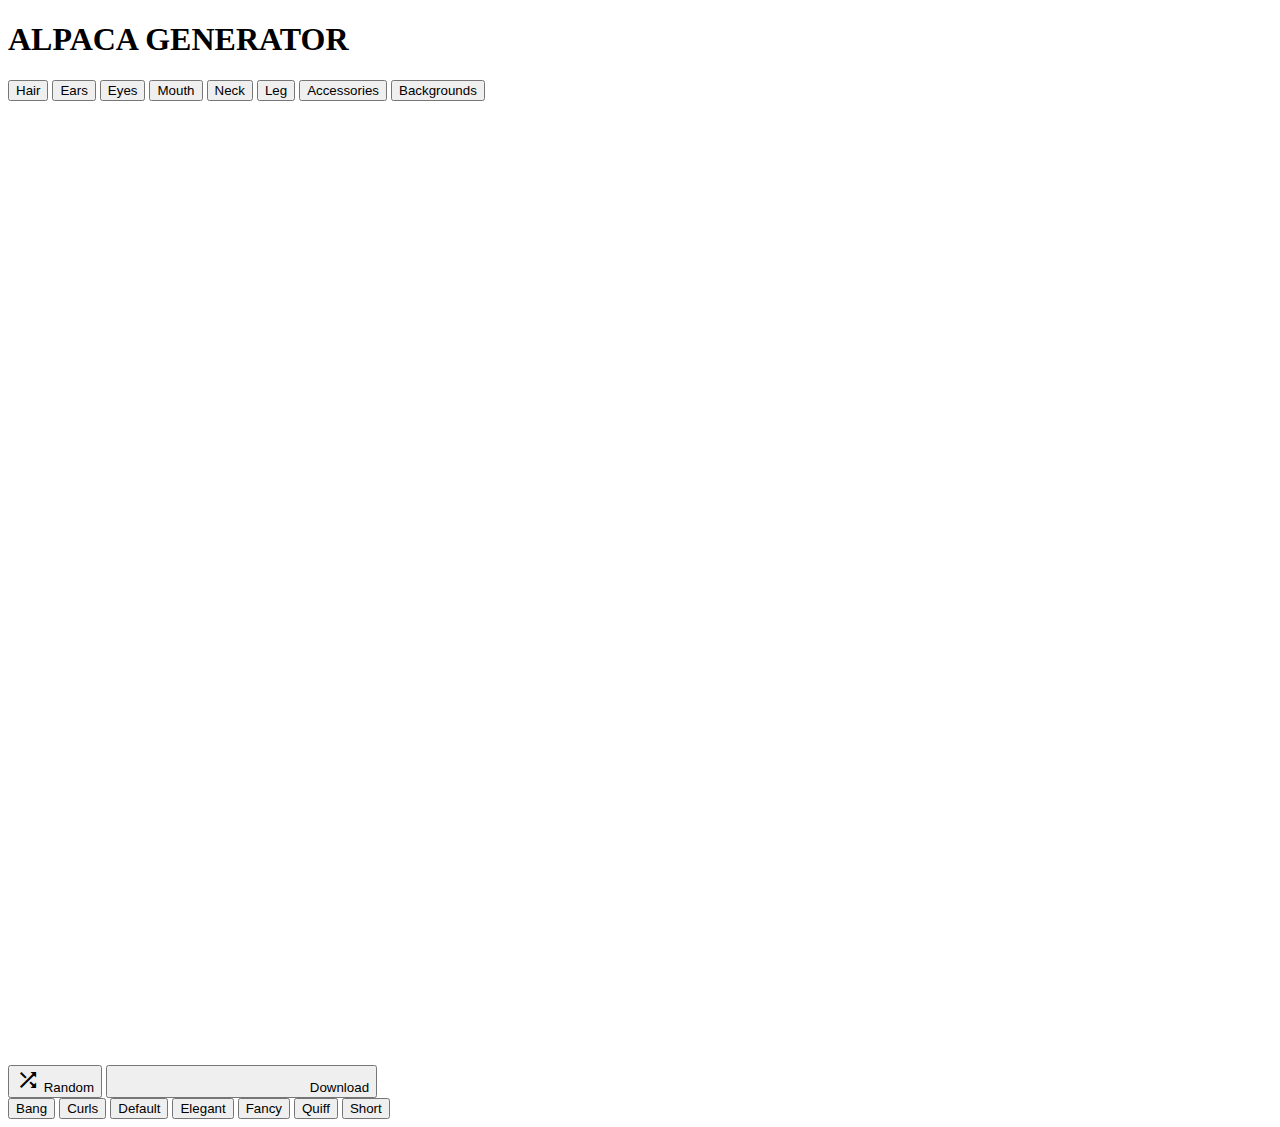
==== index.html @ 6f1a6eae "test fix" ====
<!DOCTYPE html>
<html lang="en">
<head>
    <meta charset="UTF-8">
    <meta name="viewport" content="width=device-width, initial-scale=1.0">
    <link rel="stylesheet" href="style.css">
    <link href="https://fonts.googleapis.com/icon?family=Material+Icons" rel="stylesheet">
    <script src="https://code.jquery.com/jquery-3.6.4.min.js"></script>
    <title>Alpaca generator</title>
</head>
<body>
    <header><h1>ALPACA GENERATOR</h1></header>
    <section class="generator">
        <section class="parts-selection">
            <button class="styling-btn" onclick=choicePart(this)>Hair</button>
            <button class="styling-btn" onclick=choicePart(this)>Ears</button>
            <button class="styling-btn" onclick=choicePart(this)>Eyes</button>
            <button class="styling-btn" onclick=choicePart(this)>Mouth</button>
            <button class="styling-btn" onclick=choicePart(this)>Neck</button>
            <button class="styling-btn" onclick=choicePart(this)>Leg</button>
            <button class="styling-btn" onclick=choicePart(this)>Accessories</button>
            <button class="styling-btn" onclick=choicePart(this)>Backgrounds</button>
        </section>
        <canvas id="image" width="960" height="960"></canvas>
        <section class="functionalities">
            <button onclick="random()"> <i class="material-icons">shuffle</i> Random </button>
            <button onclick="download()"> <i class="material-icons">download</i> Download </button>
        </section>
        <section class="style-selection">
            <button class="styling-btn" onclick=styleAlpaca(this)>Bang</button>
            <button class="styling-btn" onclick=styleAlpaca(this)>Curls</button>
            <button class="styling-btn" onclick=styleAlpaca(this)>Default</button>
            <button class="styling-btn" onclick=styleAlpaca(this)>Elegant</button>
            <button class="styling-btn" onclick=styleAlpaca(this)>Fancy</button>
            <button class="styling-btn" onclick=styleAlpaca(this)>Quiff</button>
            <button class="styling-btn" onclick=styleAlpaca(this)>Short</button>
        </section>
    </section>
    
    <script src="index.js"></script>
</body>
</html>
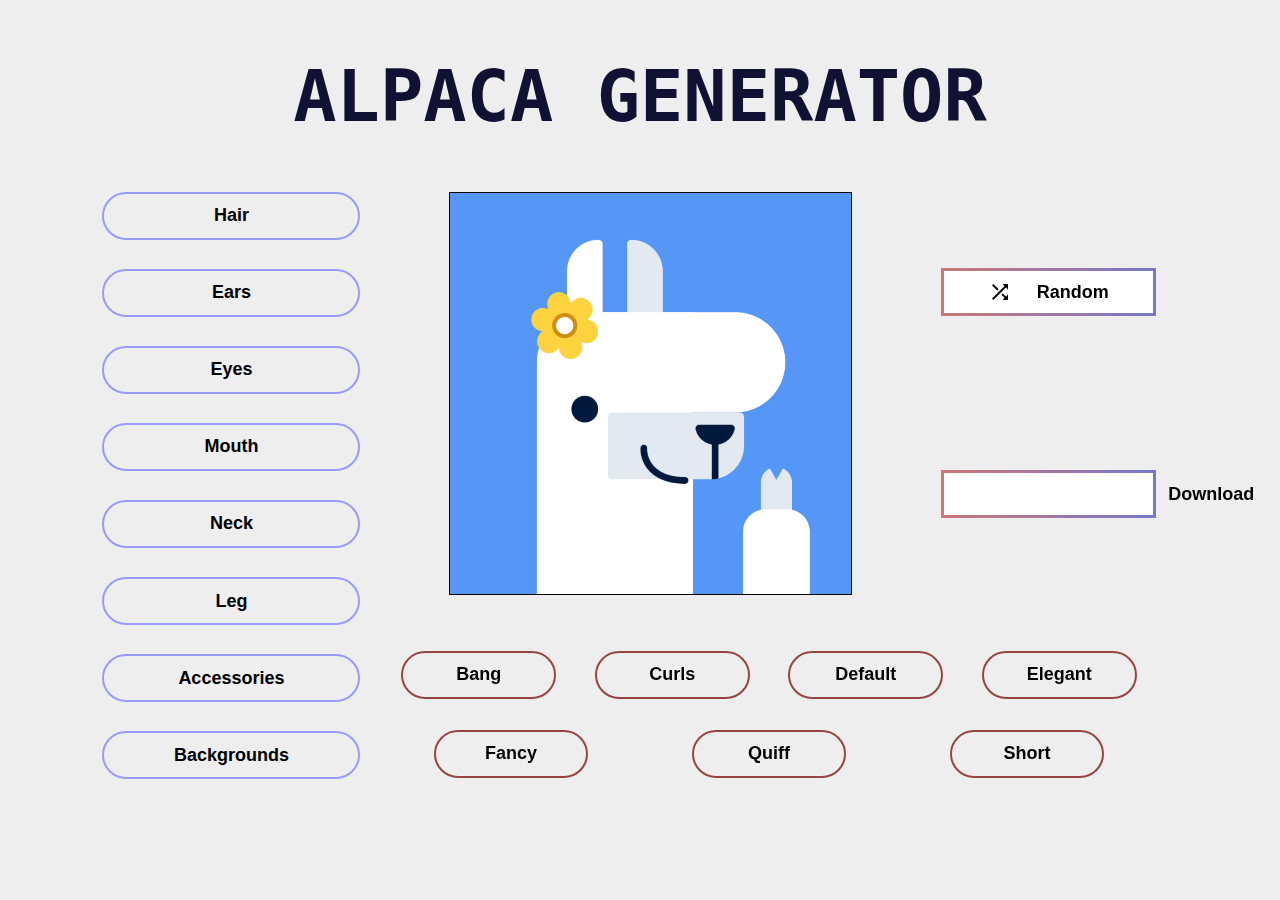
==== commit 1bdcfaba: "ops" ====
--- a/index.html
+++ b/index.html
@@ -3,7 +3,7 @@
 <head>
     <meta charset="UTF-8">
     <meta name="viewport" content="width=device-width, initial-scale=1.0">
-    <link rel="stylesheet" href="style.css">
+    <link rel="stylesheet" href="src/style.css">
     <link href="https://fonts.googleapis.com/icon?family=Material+Icons" rel="stylesheet">
     <script src="https://code.jquery.com/jquery-3.6.4.min.js"></script>
     <title>Alpaca generator</title>
@@ -37,6 +37,6 @@
         </section>
     </section>
     
-    <script src="index.js"></script>
+    <script src="src/index.js"></script>
 </body>
 </html>--- a/src/style.css
+++ b/src/style.css
@@ -0,0 +1,156 @@
+*{
+    padding: 0;
+    margin: 0;
+    box-sizing: border-box;
+}
+
+body{
+    padding-inline: 20%;
+    height: 100vh;
+    background-color: #eee;
+}
+
+header h1{
+    padding-top: 5%;
+    font-size: 4.5rem;
+    font-family: monospace;
+    color: #113;
+    text-align: center;
+}
+
+.generator{
+    display: grid;
+    grid-template-columns: 24% 50% 20%;
+    grid-template-rows: 70% 25%;
+    column-gap: 2%;
+    row-gap: 7%;
+    padding-top: 5%;
+    height: 70%;
+}
+
+.parts-selection{
+    display: flex;
+    flex-direction: column;
+    justify-content: space-between;
+    grid-row: 1 / 3;
+    height: 100%;
+}
+
+#image{
+    height: 100%;
+    aspect-ratio: 1;
+    margin: auto;
+    border: 1px solid;
+}
+
+.functionalities{
+    display: flex;
+    flex-direction: column;
+    justify-content: space-around;
+}
+
+.functionalities button{
+    display: flex;
+    justify-content: space-around;
+    align-items: center;
+    padding-inline: 15%;
+    height: 3rem;
+    border-image: linear-gradient(to right, #c77, #77c);
+    border-image-slice: 1;
+    border-width: 3px;
+    font-weight: bold;
+    font-size: large;
+    background-color: #fff;
+}
+
+.functionalities button:hover{
+    background-color: #a9a;
+}
+
+.style-selection{
+    display: flex;
+    flex-wrap: wrap;
+    justify-content: space-around;
+    grid-column: 2 / 4;
+}
+
+.styling-btn{
+    height: 3rem;
+    border-radius: 1.7rem;
+    border: 2.5px solid #99f;
+    background-color: transparent;
+    font-size: large;
+    font-weight: bold;
+    font-family: Verdana, Geneva, Tahoma, sans-serif;
+}
+
+.styling-btn:hover{
+    background-color: #99b;
+}
+
+.styling-btn:focus{
+    background-color: #77c;
+}
+
+.style-selection .styling-btn{
+    width: 20%;
+    margin: 2%;
+    border-color: #944;
+}
+
+.style-selection .styling-btn:hover{
+    background-color: #b99;
+}
+
+.style-selection .styling-btn:focus{
+    background-color: #c77;
+}
+
+
+@media (max-width: 1400px) {
+    body{
+        padding-inline: 8%;
+    }
+}
+
+@media (max-width: 1050px){
+    header h1{
+        font-size: 3rem;
+    }
+
+    .generator{
+        display: flex;
+        flex-direction: column;
+    }
+
+    canvas{
+        width: 80%;
+    }
+
+    .functionalities{
+        flex-direction: row;
+    }
+
+    .functionalities button{
+        width: 50%;
+        margin: 3px;
+    }
+
+    .parts-selection{
+        order: 1;
+        flex-direction: row;
+        flex-wrap: wrap;
+        justify-content: start;
+    }
+
+    .style-selection{
+        justify-content: start;
+    }
+
+    .styling-btn{
+        min-width: 6rem;
+        margin: 1%;
+        font-size: 13px;
+    }
+
+}
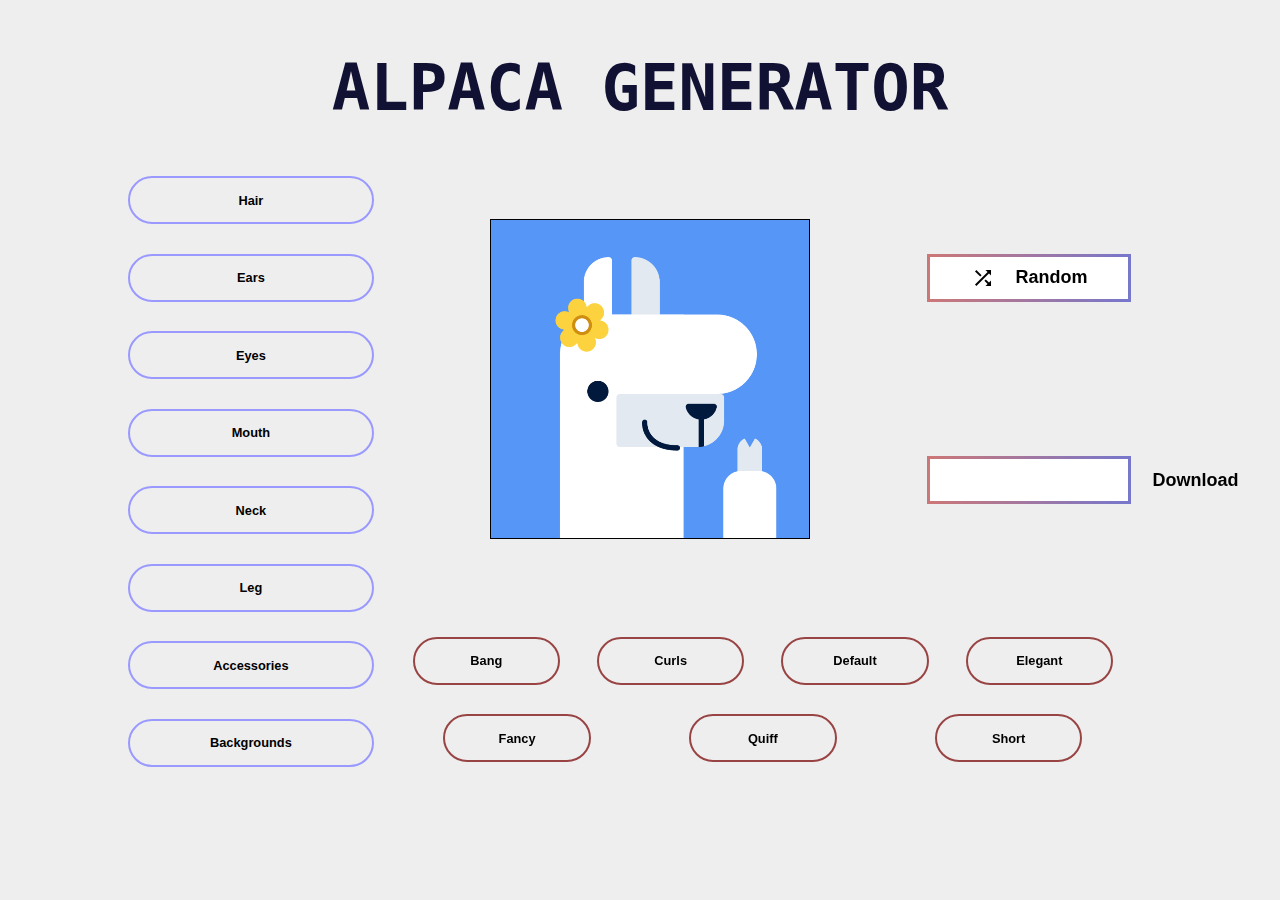
==== commit 59fd06b7: "removing src directory" ====
--- a/index.html
+++ b/index.html
@@ -3,7 +3,7 @@
 <head>
     <meta charset="UTF-8">
     <meta name="viewport" content="width=device-width, initial-scale=1.0">
-    <link rel="stylesheet" href="src/style.css">
+    <link rel="stylesheet" href="style.css">
     <link href="https://fonts.googleapis.com/icon?family=Material+Icons" rel="stylesheet">
     <script src="https://code.jquery.com/jquery-3.6.4.min.js"></script>
     <title>Alpaca generator</title>
@@ -37,6 +37,6 @@
         </section>
     </section>
     
-    <script src="src/index.js"></script>
+    <script src="index.js"></script>
 </body>
 </html>--- a/style.css
+++ b/style.css
@@ -0,0 +1,163 @@
+*{
+    padding: 0;
+    margin: 0;
+    box-sizing: border-box;
+}
+
+body{
+    padding-inline: 10%;
+    height: 100vh;
+    background-color: #eee;
+}
+
+header h1{
+    padding-top: 5%;
+    font-size: 4rem;
+    font-family: monospace;
+    color: #113;
+    text-align: center;
+}
+
+.generator{
+    display: grid;
+    grid-template-columns: 24% 50% 20%;
+    grid-template-rows: 70% 25%;
+    column-gap: 2%;
+    row-gap: 7%;
+    padding-top: 5%;
+    height: 70%;
+}
+
+.parts-selection{
+    display: flex;
+    flex-direction: column;
+    justify-content: space-between;
+    grid-row: 1 / 3;
+    height: 100%;
+}
+
+#image{
+    aspect-ratio: 1;
+    width:20rem;
+    margin: auto;
+    border: 1px solid;
+}
+
+.functionalities{
+    display: flex;
+    flex-direction: column;
+    justify-content: space-around;
+}
+
+.functionalities button{
+    display: flex;
+    justify-content: space-around;
+    align-items: center;
+    padding-inline: 15%;
+    height: 3rem;
+    border-image: linear-gradient(to right, #c77, #77c);
+    border-image-slice: 1;
+    border-width: 3px;
+    font-weight: bold;
+    font-size: large;
+    background-color: #fff;
+}
+
+.functionalities button:hover{
+    background-color: #a9a;
+}
+
+.style-selection{
+    display: flex;
+    flex-wrap: wrap;
+    justify-content: space-around;
+    grid-column: 2 / 4;
+}
+
+.styling-btn{
+    height: 3rem;
+    border-radius: 1.7rem;
+    border: 2.5px solid #99f;
+    background-color: transparent;
+    font-size: .8rem;
+    font-weight: bold;
+    font-family: Verdana, Geneva, Tahoma, sans-serif;
+}
+
+.styling-btn:hover{
+    background-color: #99b;
+}
+
+.styling-btn:focus{
+    background-color: #77c;
+}
+
+.style-selection .styling-btn{
+    width: 20%;
+    margin: 2%;
+    border-color: #944;
+}
+
+.style-selection .styling-btn:hover{
+    background-color: #b99;
+}
+
+.style-selection .styling-btn:focus{
+    background-color: #c77;
+}
+
+@media (max-width: 800px){
+    header h1{
+        font-size: 3rem;
+    }
+
+    .generator{
+        display: flex;
+        flex-direction: column;
+    }
+
+    canvas{
+        width: 80%;
+    }
+
+    .functionalities{
+        flex-direction: row;
+    }
+
+    .functionalities button{
+        width: 50%;
+        margin: 3px;
+    }
+
+    .parts-selection{
+        order: 1;
+        flex-direction: row;
+        flex-wrap: wrap;
+        justify-content: start;
+    }
+
+    .style-selection{
+        justify-content: start;
+    }
+
+    .styling-btn{
+        min-width: 6rem;
+        margin: 1%;
+        font-size: 13px;
+    }
+}
+
+@media (max-width: 450px){
+    header h1{
+        font-size: 2rem;
+    }
+    #image{
+        width: 90%;
+    }
+    .functionalities button{
+        font-size: .8rem;
+    }
+    .styling-btn{
+        font-size: .65rem;
+    }
+}
